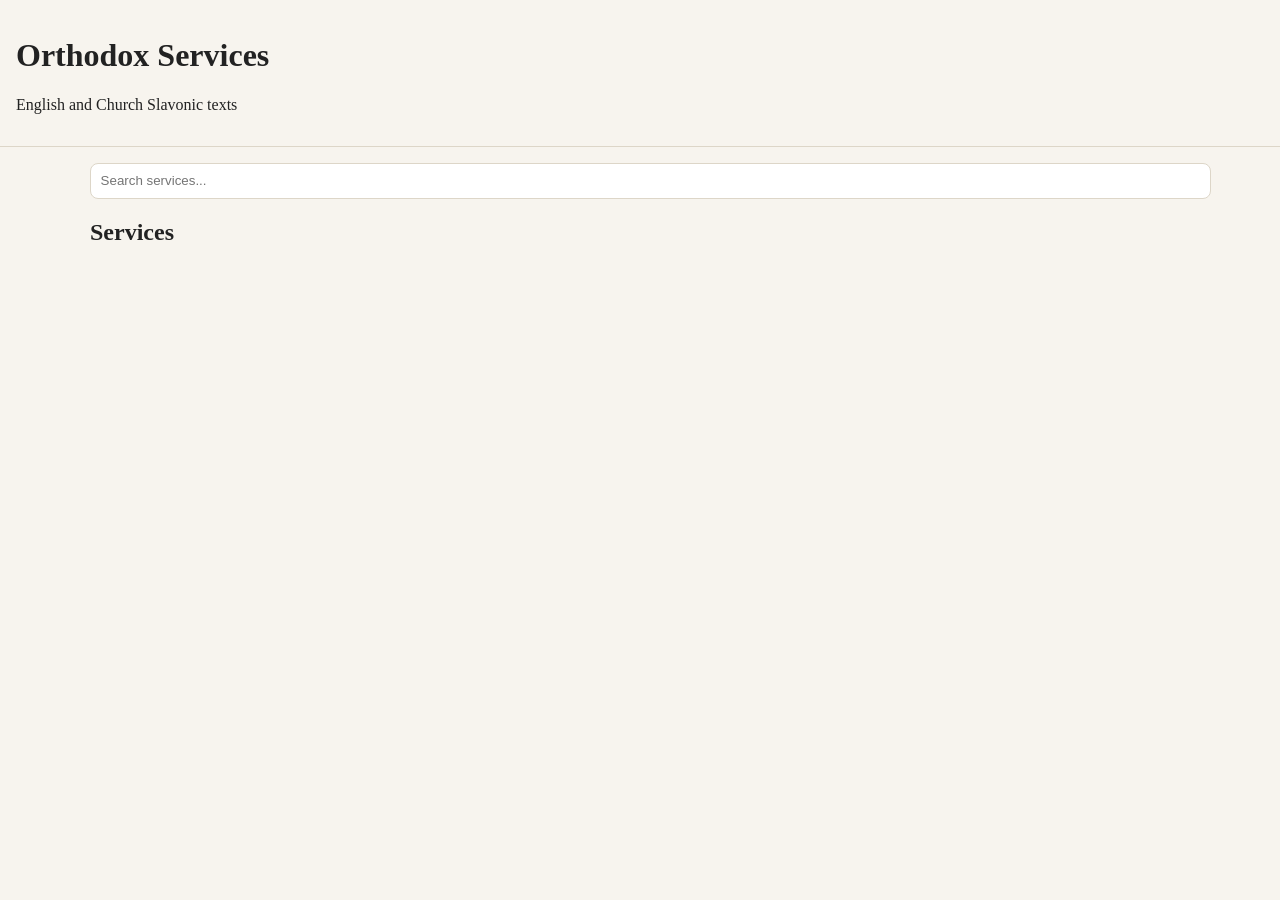
==== index.html @ b41aedbe "Add files via upload" ====
<!doctype html>
<html lang="en">
<head>
  <meta charset="UTF-8" />
  <meta name="viewport" content="width=device-width, initial-scale=1.0" />
  <title>Orthodox Services</title>
  <link rel="stylesheet" href="style.css" />
</head>
<body>
  <header class="site-header">
    <h1>Orthodox Services</h1>
    <p>English and Church Slavonic texts</p>
  </header>

  <main class="container">
    <div class="toolbar">
      <input id="service-search" class="search-input" type="text" placeholder="Search services..." />
    </div>

    <h2>Services</h2>
    <div id="service-list" class="card-list"></div>
  </main>

  <script src="script.js"></script>
</body>
</html>
---- style.css ----
body {
  margin: 0;
  font-family: Georgia, serif;
  background: #f7f4ee;
  color: #222;
}

.site-header {
  padding: 1rem;
  border-bottom: 1px solid #ddd6c8;
}

.container {
  max-width: 1100px;
  margin: auto;
  padding: 1rem;
}

.search-input {
  width: 100%;
  padding: .6rem;
  border: 1px solid #ddd6c8;
  border-radius: 8px;
}

.card {
  display: block;
  padding: 1rem;
  margin-bottom: .5rem;
  border: 1px solid #ddd6c8;
  border-radius: 8px;
  text-decoration: none;
  color: inherit;
  background: white;
}

.service-layout {
  display: grid;
  grid-template-columns: 250px 1fr;
  gap: 1rem;
}

.section {
  margin-top: 2rem;
}

.section-title {
  border-bottom: 1px solid #ddd6c8;
}

.item {
  padding: .7rem;
  border: 1px solid #ddd6c8;
  border-radius: 8px;
  margin-bottom: .6rem;
  background: white;
}

.text-row {
  display: grid;
  grid-template-columns: 1fr 1fr;
  gap: 1rem;
}

.role {
  font-weight: bold;
  color: #6b4f2a;
  font-size: .8rem;
}

.hidden {
  display: none;
}
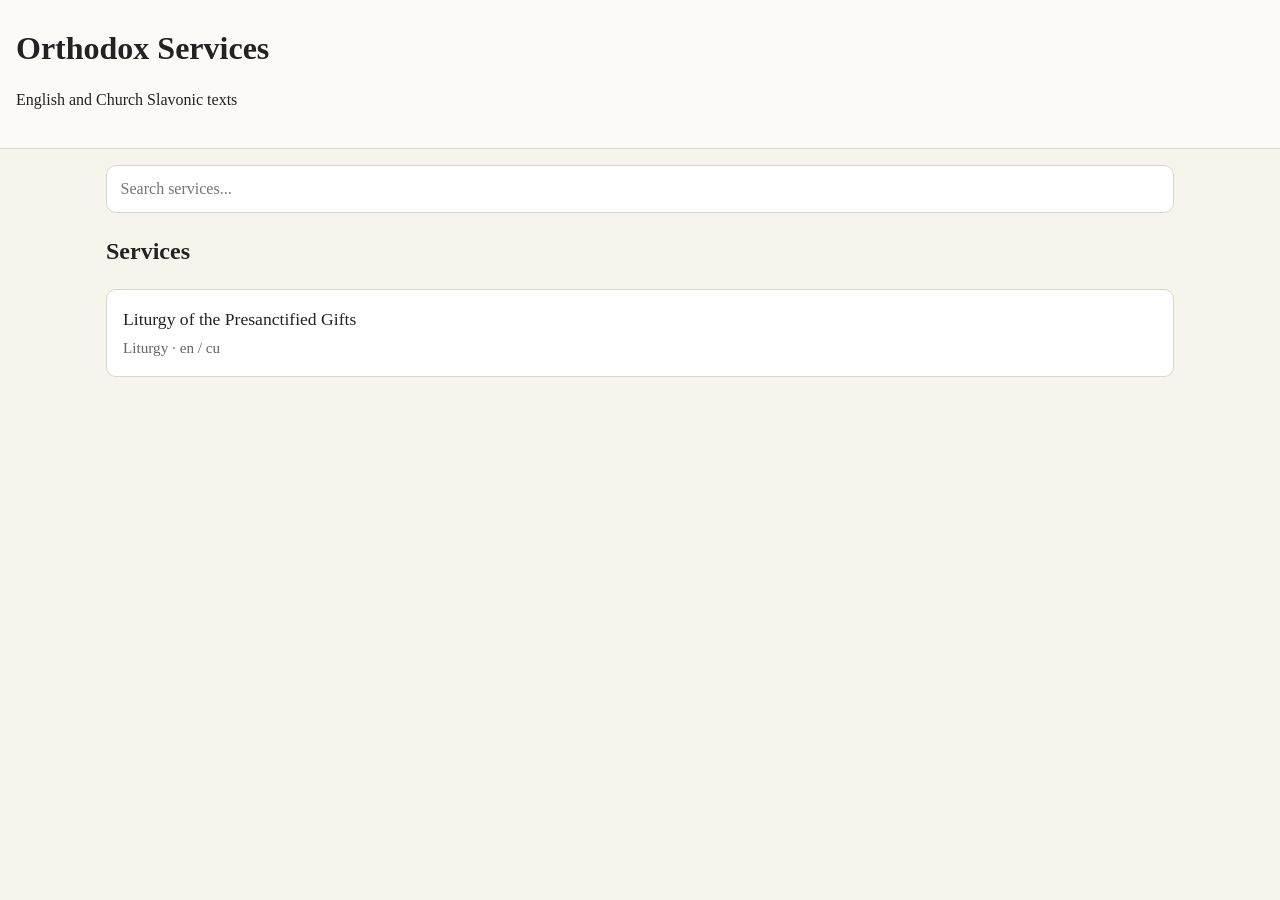
==== commit 72ff7175: "Update index.html" ====
--- a/index.html
+++ b/index.html
@@ -14,7 +14,13 @@
 
   <main class="container">
     <div class="toolbar">
-      <input id="service-search" class="search-input" type="text" placeholder="Search services..." />
+      <input
+        id="service-search"
+        class="search-input"
+        type="text"
+        placeholder="Search services..."
+        aria-label="Search services"
+      />
     </div>
 
     <h2>Services</h2>
--- a/style.css
+++ b/style.css
@@ -1,59 +1,235 @@
+:root {
+  --bg: #f7f4ee;
+  --card: #ffffff;
+  --text: #222;
+  --muted: #666;
+  --border: #ddd6c8;
+  --accent: #6b4f2a;
+
+  --priest: #8b2c2c;
+  --deacon: #2c3e6f;
+  --choir: #2f6b3b;
+  --reader: #6a4c93;
+  --people: #7a5c1b;
+  --rubric: #777777;
+}
+
+* {
+  box-sizing: border-box;
+}
+
+html {
+  scroll-behavior: smooth;
+}
+
 body {
   margin: 0;
-  font-family: Georgia, serif;
-  background: #f7f4ee;
-  color: #222;
+  font-family: Georgia, "Times New Roman", serif;
+  background: var(--bg);
+  color: var(--text);
+  line-height: 1.5;
 }
 
 .site-header {
-  padding: 1rem;
-  border-bottom: 1px solid #ddd6c8;
+  padding: 1.25rem 1rem;
+  border-bottom: 1px solid var(--border);
+  background: #fbfaf7;
+}
+
+.site-header h1 {
+  margin: 0.25rem 0;
 }
 
 .container {
   max-width: 1100px;
-  margin: auto;
-  padding: 1rem;
+  margin: 0 auto;
+  padding: 1rem;
+}
+
+.toolbar {
+  margin-bottom: 1rem;
 }
 
 .search-input {
   width: 100%;
-  padding: .6rem;
-  border: 1px solid #ddd6c8;
-  border-radius: 8px;
+  padding: 0.7rem 0.85rem;
+  border: 1px solid var(--border);
+  border-radius: 10px;
+  background: white;
+  font: inherit;
+}
+
+.card-list {
+  display: grid;
+  gap: 0.75rem;
 }
 
 .card {
   display: block;
-  padding: 1rem;
-  margin-bottom: .5rem;
-  border: 1px solid #ddd6c8;
+  text-decoration: none;
+  color: inherit;
+  background: var(--card);
+  border: 1px solid var(--border);
+  border-radius: 10px;
+  padding: 1rem;
+}
+
+.card:hover {
+  border-color: var(--accent);
+}
+
+.card-title {
+  font-size: 1.1rem;
+  margin: 0 0 0.3rem;
+}
+
+.card-meta {
+  color: var(--muted);
+  font-size: 0.95rem;
+}
+
+.back-link {
+  color: var(--accent);
+  text-decoration: none;
+}
+
+.controls {
+  display: flex;
+  gap: 0.5rem;
+  margin-top: 0.75rem;
+  flex-wrap: wrap;
+}
+
+.mode-button {
+  padding: 0.45rem 0.8rem;
+  border: 1px solid var(--border);
+  background: white;
   border-radius: 8px;
-  text-decoration: none;
-  color: inherit;
-  background: white;
+  cursor: pointer;
+  font: inherit;
+}
+
+.mode-button.active {
+  border-color: var(--accent);
+  color: var(--accent);
+  font-weight: 700;
 }
 
 .service-layout {
   display: grid;
-  grid-template-columns: 250px 1fr;
-  gap: 1rem;
+  grid-template-columns: 260px 1fr;
+  gap: 1.5rem;
+  align-items: start;
+}
+
+.sidebar {
+  position: sticky;
+  top: 1rem;
+}
+
+.sidebar-box {
+  background: var(--card);
+  border: 1px solid var(--border);
+  border-radius: 10px;
+  padding: 1rem;
+  margin-bottom: 1rem;
+}
+
+.sidebar-title {
+  margin-top: 0;
+  font-size: 1rem;
+}
+
+.section-nav {
+  display: flex;
+  flex-direction: column;
+  gap: 0.45rem;
+}
+
+.section-nav a {
+  color: var(--accent);
+  text-decoration: none;
+}
+
+.section-nav a:hover {
+  text-decoration: underline;
+}
+
+.main-content {
+  min-width: 0;
+}
+
+.service-meta {
+  color: var(--muted);
+  margin-bottom: 0.75rem;
+}
+
+.search-status {
+  color: var(--muted);
+  margin-bottom: 1rem;
+  min-height: 1.2rem;
 }
 
 .section {
-  margin-top: 2rem;
+  margin: 2rem 0;
 }
 
 .section-title {
-  border-bottom: 1px solid #ddd6c8;
+  border-bottom: 1px solid var(--border);
+  padding-bottom: 0.35rem;
+  margin-bottom: 1rem;
+}
+
+.section-link {
+  color: inherit;
+  text-decoration: none;
+}
+
+.section-link:hover {
+  color: var(--accent);
 }
 
 .item {
-  padding: .7rem;
-  border: 1px solid #ddd6c8;
-  border-radius: 8px;
-  margin-bottom: .6rem;
-  background: white;
+  margin-bottom: 0.9rem;
+  padding: 0.85rem;
+  background: var(--card);
+  border: 1px solid var(--border);
+  border-radius: 10px;
+}
+
+.role {
+  font-size: 0.82rem;
+  font-variant: small-caps;
+  text-transform: lowercase;
+  letter-spacing: 0.08em;
+  margin-bottom: 0.45rem;
+  font-weight: 700;
+  font-family: "Helvetica Neue", Arial, sans-serif;
+}
+
+.role-priest {
+  color: var(--priest);
+}
+
+.role-deacon {
+  color: var(--deacon);
+}
+
+.role-choir {
+  color: var(--choir);
+}
+
+.role-reader {
+  color: var(--reader);
+}
+
+.role-people {
+  color: var(--people);
+}
+
+.role-rubric {
+  color: var(--rubric);
+  font-style: italic;
 }
 
 .text-row {
@@ -62,12 +238,50 @@
   gap: 1rem;
 }
 
-.role {
-  font-weight: bold;
-  color: #6b4f2a;
-  font-size: .8rem;
+.text-cell {
+  white-space: pre-wrap;
+}
+
+.text-en,
+.text-cu {
+  padding: 0.1rem 0;
 }
 
 .hidden {
-  display: none;
-}
+  display: none !important;
+}
+
+.rubric .text-cell,
+.rubric .role {
+  color: var(--rubric);
+  font-style: italic;
+}
+
+mark {
+  background: #f5e7a1;
+  padding: 0 0.1em;
+}
+
+.empty-message {
+  background: var(--card);
+  border: 1px solid var(--border);
+  border-radius: 10px;
+  padding: 1rem;
+  color: var(--muted);
+}
+
+@media (max-width: 850px) {
+  .service-layout {
+    grid-template-columns: 1fr;
+  }
+
+  .sidebar {
+    position: static;
+  }
+}
+
+@media (max-width: 700px) {
+  .text-row {
+    grid-template-columns: 1fr;
+  }
+}
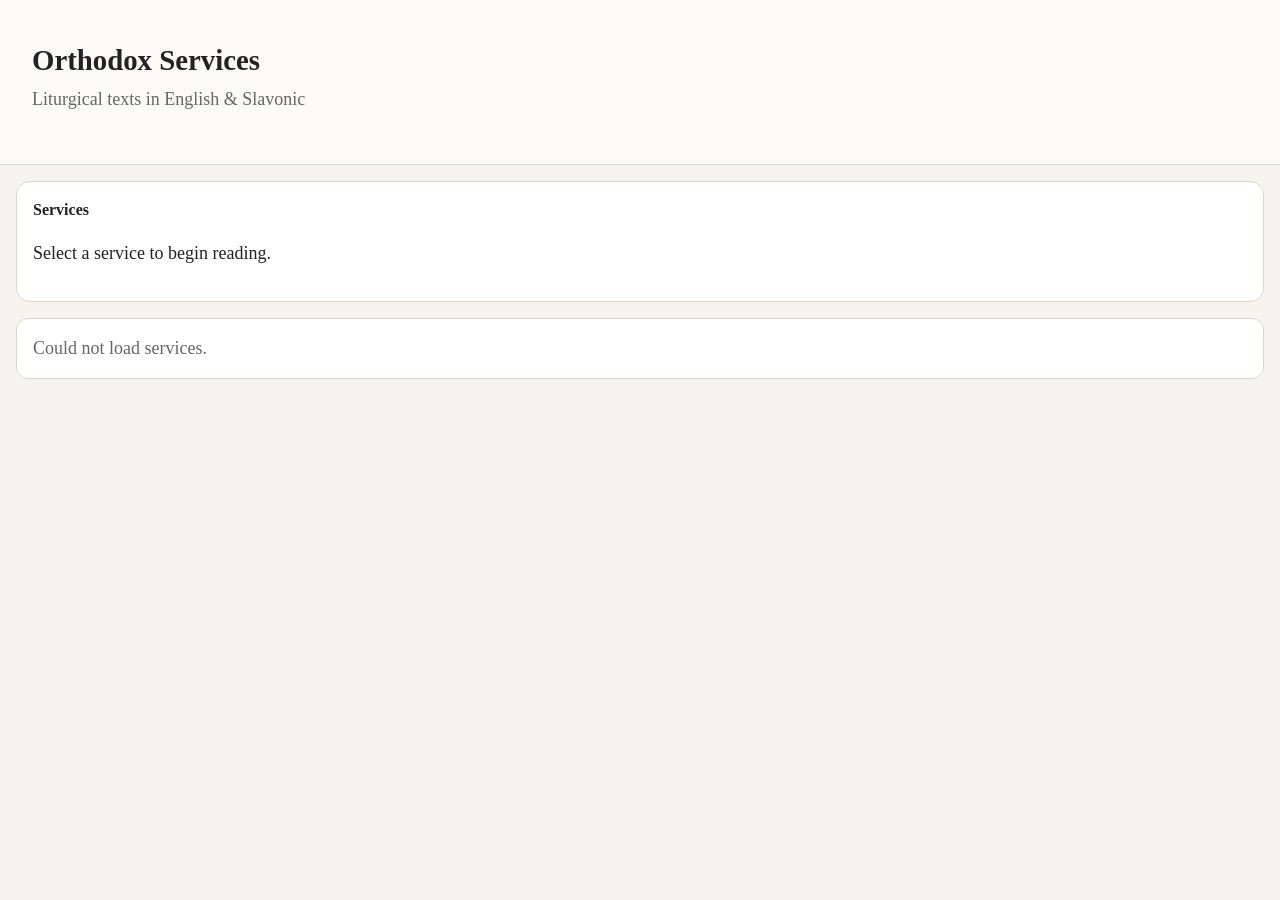
==== commit 8ea70b4b: "Update index.html" ====
--- a/index.html
+++ b/index.html
@@ -1,4 +1,4 @@
-<!doctype html>
+<!DOCTYPE html>
 <html lang="en">
 <head>
   <meta charset="UTF-8" />
@@ -7,26 +7,90 @@
   <link rel="stylesheet" href="style.css" />
 </head>
 <body>
+
   <header class="site-header">
-    <h1>Orthodox Services</h1>
-    <p>English and Church Slavonic texts</p>
+    <div class="container">
+      <h1>Orthodox Services</h1>
+      <p class="service-meta">Liturgical texts in English & Slavonic</p>
+    </div>
   </header>
 
   <main class="container">
-    <div class="toolbar">
-      <input
-        id="service-search"
-        class="search-input"
-        type="text"
-        placeholder="Search services..."
-        aria-label="Search services"
-      />
+
+    <div class="home-layout">
+
+      <!-- Sidebar (future filters / categories) -->
+      <aside class="home-sidebar">
+        <div class="sidebar-box">
+          <h2 class="sidebar-title">Services</h2>
+          <p class="muted-text">
+            Select a service to begin reading.
+          </p>
+        </div>
+      </aside>
+
+      <!-- Main list -->
+      <section class="home-main">
+        <div id="service-list" class="service-list">
+          <div class="empty-message">Loading services…</div>
+        </div>
+      </section>
+
     </div>
 
-    <h2>Services</h2>
-    <div id="service-list" class="card-list"></div>
   </main>
 
-  <script src="script.js"></script>
+  <script>
+    async function fetchJson(path) {
+      const res = await fetch(path);
+      if (!res.ok) throw new Error("Failed to load");
+      return res.json();
+    }
+
+    function capitalize(text) {
+      return text ? text.charAt(0).toUpperCase() + text.slice(1) : "";
+    }
+
+    function createServiceCard(service) {
+      const card = document.createElement("a");
+      card.className = "service-card";
+      card.href = `service.html?id=${service.id}`;
+
+      card.innerHTML = `
+        <div class="service-card-body">
+          <h2 class="service-card-title">${service.title}</h2>
+          <div class="service-card-meta">
+            ${capitalize(service.category || "")}
+          </div>
+        </div>
+      `;
+
+      return card;
+    }
+
+    async function loadServices() {
+      const container = document.getElementById("service-list");
+
+      try {
+        const services = await fetchJson("content/services/index.json");
+
+        container.innerHTML = "";
+
+        services.forEach(service => {
+          container.appendChild(createServiceCard(service));
+        });
+
+      } catch (err) {
+        container.innerHTML = `
+          <div class="empty-message">
+            Could not load services.
+          </div>
+        `;
+      }
+    }
+
+    loadServices();
+  </script>
+
 </body>
 </html>
--- a/style.css
+++ b/style.css
@@ -12,6 +12,8 @@
   --reader: #6a4c93;
   --people: #7a5c1b;
   --rubric: #777777;
+
+  --font-size-base: 18px;
 }
 
 * {
@@ -28,101 +30,49 @@
   background: var(--bg);
   color: var(--text);
   line-height: 1.5;
+  font-size: var(--font-size-base);
 }
 
 .site-header {
-  padding: 1.25rem 1rem;
+  padding: 1.1rem 1rem;
   border-bottom: 1px solid var(--border);
   background: #fbfaf7;
 }
 
 .site-header h1 {
-  margin: 0.25rem 0;
+  margin: 0.35rem 0 0.2rem;
+  font-size: 1.8rem;
 }
 
 .container {
-  max-width: 1100px;
+  max-width: 1280px;
   margin: 0 auto;
   padding: 1rem;
-}
-
-.toolbar {
-  margin-bottom: 1rem;
-}
-
-.search-input {
-  width: 100%;
-  padding: 0.7rem 0.85rem;
-  border: 1px solid var(--border);
-  border-radius: 10px;
-  background: white;
-  font: inherit;
-}
-
-.card-list {
-  display: grid;
-  gap: 0.75rem;
-}
-
-.card {
-  display: block;
-  text-decoration: none;
-  color: inherit;
-  background: var(--card);
-  border: 1px solid var(--border);
-  border-radius: 10px;
-  padding: 1rem;
-}
-
-.card:hover {
-  border-color: var(--accent);
-}
-
-.card-title {
-  font-size: 1.1rem;
-  margin: 0 0 0.3rem;
-}
-
-.card-meta {
-  color: var(--muted);
-  font-size: 0.95rem;
 }
 
 .back-link {
   color: var(--accent);
   text-decoration: none;
-}
-
-.controls {
-  display: flex;
-  gap: 0.5rem;
-  margin-top: 0.75rem;
-  flex-wrap: wrap;
-}
-
-.mode-button {
-  padding: 0.45rem 0.8rem;
-  border: 1px solid var(--border);
-  background: white;
-  border-radius: 8px;
-  cursor: pointer;
-  font: inherit;
-}
-
-.mode-button.active {
-  border-color: var(--accent);
-  color: var(--accent);
-  font-weight: 700;
-}
-
-.service-layout {
+  font-size: 0.95rem;
+}
+
+.back-link:hover {
+  text-decoration: underline;
+}
+
+.service-meta {
+  color: var(--muted);
+  margin-top: 0.2rem;
+}
+
+.reader-shell {
   display: grid;
-  grid-template-columns: 260px 1fr;
-  gap: 1.5rem;
+  grid-template-columns: 280px minmax(0, 1fr);
+  gap: 1.25rem;
   align-items: start;
 }
 
-.sidebar {
+.reader-sidebar {
   position: sticky;
   top: 1rem;
 }
@@ -130,71 +80,175 @@
 .sidebar-box {
   background: var(--card);
   border: 1px solid var(--border);
-  border-radius: 10px;
+  border-radius: 14px;
   padding: 1rem;
   margin-bottom: 1rem;
 }
 
 .sidebar-title {
-  margin-top: 0;
+  margin: 0 0 0.8rem;
   font-size: 1rem;
+}
+
+.control-group {
+  margin-bottom: 0.9rem;
+}
+
+.control-group:last-child {
+  margin-bottom: 0;
+}
+
+.control-label {
+  display: block;
+  font-size: 0.92rem;
+  margin-bottom: 0.35rem;
+  color: var(--muted);
+}
+
+.control-input,
+.search-input,
+select,
+input[type="range"] {
+  width: 100%;
+}
+
+.control-input,
+.search-input,
+select {
+  padding: 0.7rem 0.85rem;
+  border: 1px solid var(--border);
+  border-radius: 10px;
+  background: #fff;
+  font: inherit;
+  color: inherit;
+}
+
+.checkbox-row {
+  display: flex;
+  gap: 0.55rem;
+  align-items: center;
+  cursor: pointer;
 }
 
 .section-nav {
   display: flex;
   flex-direction: column;
-  gap: 0.45rem;
+  gap: 0.5rem;
 }
 
 .section-nav a {
   color: var(--accent);
   text-decoration: none;
+  line-height: 1.35;
+  font-size: 0.96rem;
 }
 
 .section-nav a:hover {
   text-decoration: underline;
 }
 
-.main-content {
+.reader-main {
   min-width: 0;
 }
 
-.service-meta {
+.top-controls {
+  position: sticky;
+  top: 0;
+  z-index: 20;
+  background: var(--bg);
+  padding-bottom: 0.8rem;
+  margin-bottom: 0.6rem;
+}
+
+.search-wrap {
+  margin-bottom: 0.75rem;
+}
+
+.action-row {
+  display: flex;
+  gap: 0.5rem;
+  flex-wrap: wrap;
+}
+
+.mode-button {
+  padding: 0.55rem 0.85rem;
+  border: 1px solid var(--border);
+  background: white;
+  border-radius: 10px;
+  cursor: pointer;
+  font: inherit;
+}
+
+.mode-button:hover {
+  border-color: var(--accent);
+}
+
+.search-status {
   color: var(--muted);
   margin-bottom: 0.75rem;
-}
-
-.search-status {
-  color: var(--muted);
+  min-height: 1.2rem;
+}
+
+.section {
   margin-bottom: 1rem;
-  min-height: 1.2rem;
-}
-
-.section {
-  margin: 2rem 0;
+  background: var(--card);
+  border: 1px solid var(--border);
+  border-radius: 16px;
+  overflow: hidden;
 }
 
 .section-title {
-  border-bottom: 1px solid var(--border);
-  padding-bottom: 0.35rem;
-  margin-bottom: 1rem;
-}
-
-.section-link {
+  margin: 0;
+}
+
+.section-toggle {
+  display: flex;
+  align-items: center;
+  justify-content: space-between;
+  gap: 1rem;
+  width: 100%;
+  border: 0;
+  background: transparent;
+  text-align: left;
+  padding: 1rem 1rem;
+  cursor: pointer;
+  font: inherit;
   color: inherit;
-  text-decoration: none;
-}
-
-.section-link:hover {
-  color: var(--accent);
+}
+
+.section-toggle:hover {
+  background: rgba(0, 0, 0, 0.02);
+}
+
+.section-toggle-label {
+  font-size: 1.15rem;
+  font-weight: 700;
+}
+
+.section-toggle-icon {
+  flex: 0 0 auto;
+  font-size: 1rem;
+  transition: transform 0.18s ease;
+}
+
+.section:not(.collapsed) .section-toggle-icon {
+  transform: rotate(180deg);
+}
+
+.section-body {
+  padding: 0 0.75rem 0.9rem;
+}
+
+.section.collapsed .section-body {
+  display: none;
 }
 
 .item {
-  margin-bottom: 0.9rem;
-  padding: 0.85rem;
-  background: var(--card);
-  border: 1px solid var(--border);
-  border-radius: 10px;
+  margin-top: 0.75rem;
+  padding: 0.85rem 0.9rem;
+  background: #fff;
+  border: 1px solid var(--border);
+  border-radius: 12px;
 }
 
 .role {
@@ -234,21 +288,20 @@
 
 .text-row {
   display: grid;
-  grid-template-columns: 1fr 1fr;
+  grid-template-columns: minmax(0, 1fr) minmax(0, 1fr);
   gap: 1rem;
+  align-items: start;
 }
 
 .text-cell {
+  min-width: 0;
   white-space: pre-wrap;
+  word-break: break-word;
 }
 
 .text-en,
 .text-cu {
   padding: 0.1rem 0;
-}
-
-.hidden {
-  display: none !important;
 }
 
 .rubric .text-cell,
@@ -257,25 +310,47 @@
   font-style: italic;
 }
 
+.hidden {
+  display: none !important;
+}
+
 mark {
   background: #f5e7a1;
-  padding: 0 0.1em;
+  padding: 0 0.08em;
+  border-radius: 3px;
 }
 
 .empty-message {
   background: var(--card);
   border: 1px solid var(--border);
-  border-radius: 10px;
+  border-radius: 12px;
   padding: 1rem;
   color: var(--muted);
 }
 
-@media (max-width: 850px) {
-  .service-layout {
+body.lang-en .text-cu {
+  display: none;
+}
+
+body.lang-cu .text-en {
+  display: none;
+}
+
+body.lang-en .text-row,
+body.lang-cu .text-row {
+  grid-template-columns: 1fr;
+}
+
+body.hide-rubrics .item.rubric {
+  display: none;
+}
+
+@media (max-width: 980px) {
+  .reader-shell {
     grid-template-columns: 1fr;
   }
 
-  .sidebar {
+  .reader-sidebar {
     position: static;
   }
 }
@@ -284,4 +359,12 @@
   .text-row {
     grid-template-columns: 1fr;
   }
-}
+
+  .section-toggle-label {
+    font-size: 1.05rem;
+  }
+
+  .site-header h1 {
+    font-size: 1.5rem;
+  }
+}
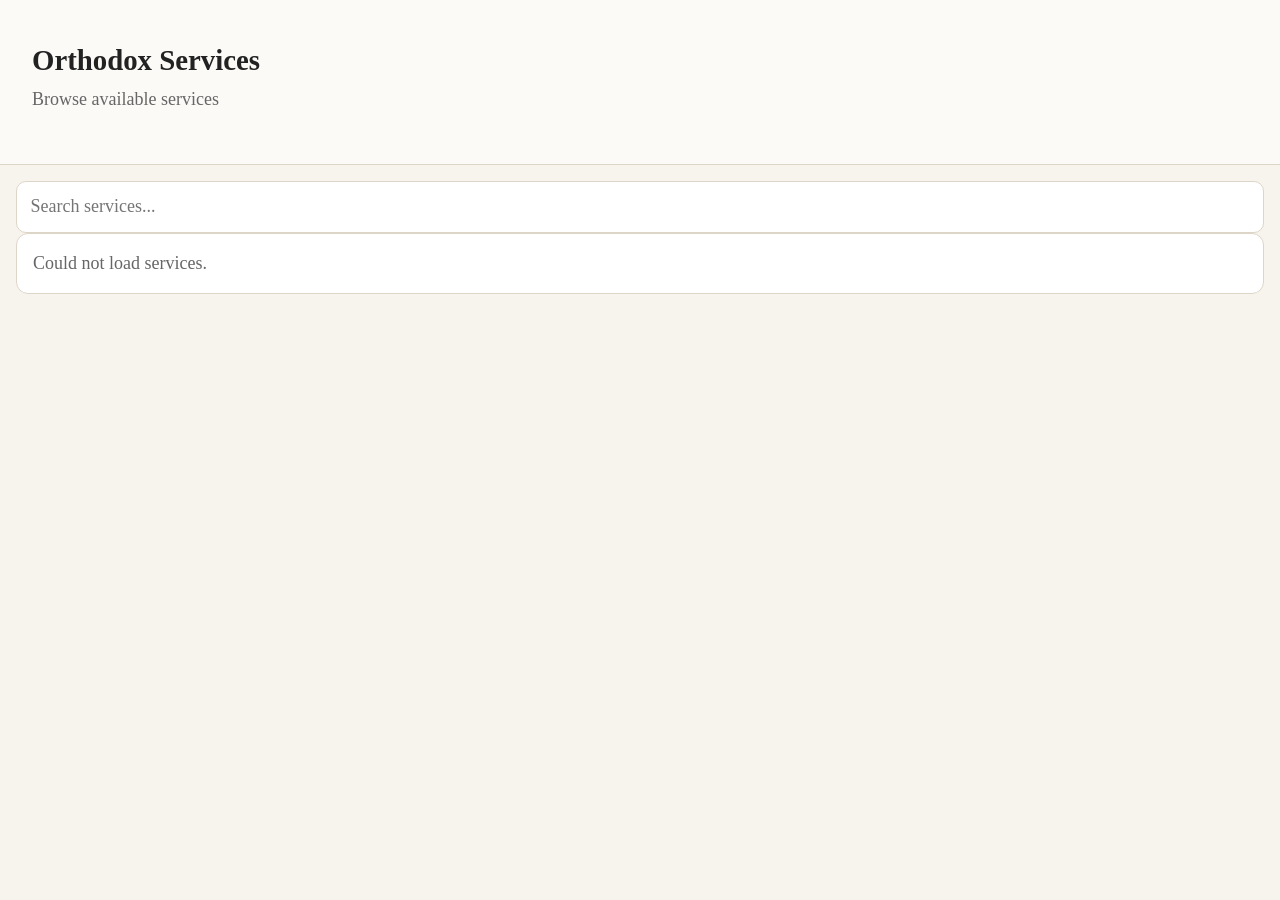
==== commit ae565eb8: "Update index.html" ====
--- a/index.html
+++ b/index.html
@@ -7,90 +7,100 @@
   <link rel="stylesheet" href="style.css" />
 </head>
 <body>
-
   <header class="site-header">
     <div class="container">
       <h1>Orthodox Services</h1>
-      <p class="service-meta">Liturgical texts in English & Slavonic</p>
+      <p class="service-meta">Browse available services</p>
     </div>
   </header>
 
   <main class="container">
-
-    <div class="home-layout">
-
-      <!-- Sidebar (future filters / categories) -->
-      <aside class="home-sidebar">
-        <div class="sidebar-box">
-          <h2 class="sidebar-title">Services</h2>
-          <p class="muted-text">
-            Select a service to begin reading.
-          </p>
-        </div>
-      </aside>
-
-      <!-- Main list -->
-      <section class="home-main">
-        <div id="service-list" class="service-list">
-          <div class="empty-message">Loading services…</div>
-        </div>
-      </section>
-
+    <div class="toolbar">
+      <input
+        id="search-input"
+        class="search-input"
+        type="text"
+        placeholder="Search services..."
+      />
     </div>
 
+    <div id="service-list" class="card-list">
+      <div class="empty-message">Loading services...</div>
+    </div>
   </main>
 
   <script>
     async function fetchJson(path) {
-      const res = await fetch(path);
-      if (!res.ok) throw new Error("Failed to load");
-      return res.json();
+      const response = await fetch(path);
+      if (!response.ok) throw new Error(`Could not load ${path}`);
+      return response.json();
     }
 
-    function capitalize(text) {
-      return text ? text.charAt(0).toUpperCase() + text.slice(1) : "";
+    function escapeHtml(text) {
+      return String(text).replace(/[&<>"']/g, (char) => {
+        const map = {
+          "&": "&amp;",
+          "<": "&lt;",
+          ">": "&gt;",
+          '"': "&quot;",
+          "'": "&#39;"
+        };
+        return map[char];
+      });
     }
 
-    function createServiceCard(service) {
-      const card = document.createElement("a");
-      card.className = "service-card";
-      card.href = `service.html?id=${service.id}`;
+    function renderServices(services) {
+      const list = document.getElementById("service-list");
+      const searchInput = document.getElementById("search-input");
 
-      card.innerHTML = `
-        <div class="service-card-body">
-          <h2 class="service-card-title">${service.title}</h2>
-          <div class="service-card-meta">
-            ${capitalize(service.category || "")}
-          </div>
-        </div>
-      `;
+      function draw(filterText = "") {
+        const q = filterText.trim().toLowerCase();
 
-      return card;
+        const filtered = services.filter(service => {
+          return (
+            service.title.toLowerCase().includes(q) ||
+            service.category.toLowerCase().includes(q) ||
+            service.id.toLowerCase().includes(q)
+          );
+        });
+
+        if (!filtered.length) {
+          list.innerHTML = `<div class="empty-message">No services found.</div>`;
+          return;
+        }
+
+        list.innerHTML = filtered.map(service => `
+          <a class="card" href="service.html?id=${encodeURIComponent(service.id)}">
+            <h2 class="card-title">${escapeHtml(service.title)}</h2>
+            <div class="card-meta">
+              ${escapeHtml(service.category)} · ${(service.languages || []).map(escapeHtml).join(", ")}
+            </div>
+          </a>
+        `).join("");
+      }
+
+      searchInput.addEventListener("input", (e) => draw(e.target.value));
+      draw();
     }
 
-    async function loadServices() {
-      const container = document.getElementById("service-list");
+    async function loadIndexPage() {
+      const list = document.getElementById("service-list");
 
       try {
         const services = await fetchJson("content/services/index.json");
 
-        container.innerHTML = "";
+        if (!Array.isArray(services)) {
+          throw new Error("index.json must be a top-level array");
+        }
 
-        services.forEach(service => {
-          container.appendChild(createServiceCard(service));
-        });
-
+        renderServices(services);
       } catch (err) {
-        container.innerHTML = `
-          <div class="empty-message">
-            Could not load services.
-          </div>
-        `;
+        console.error(err);
+        list.innerHTML = `<div class="empty-message">Could not load services.</div>`;
       }
     }
 
-    loadServices();
+    loadIndexPage();
   </script>
-
 </body>
 </html>
--- a/style.css
+++ b/style.css
@@ -368,3 +368,67 @@
     font-size: 1.5rem;
   }
 }
+.home-layout {
+  display: grid;
+  grid-template-columns: 260px minmax(0, 1fr);
+  gap: 1.25rem;
+}
+
+.home-sidebar {
+  position: sticky;
+  top: 1rem;
+}
+
+.home-main {
+  min-width: 0;
+}
+
+.service-list {
+  display: flex;
+  flex-direction: column;
+  gap: 1rem;
+}
+
+.service-card {
+  display: block;
+  text-decoration: none;
+  color: inherit;
+  background: var(--card);
+  border: 1px solid var(--border);
+  border-radius: 16px;
+  transition: all 0.15s ease;
+}
+
+.service-card:hover {
+  border-color: var(--accent);
+  transform: translateY(-2px);
+}
+
+.service-card-body {
+  padding: 1rem 1.1rem;
+}
+
+.service-card-title {
+  margin: 0 0 0.4rem;
+  font-size: 1.2rem;
+}
+
+.service-card-meta {
+  color: var(--muted);
+  font-size: 0.9rem;
+}
+
+.muted-text {
+  color: var(--muted);
+  font-size: 0.95rem;
+}
+
+@media (max-width: 900px) {
+  .home-layout {
+    grid-template-columns: 1fr;
+  }
+
+  .home-sidebar {
+    position: static;
+  }
+}
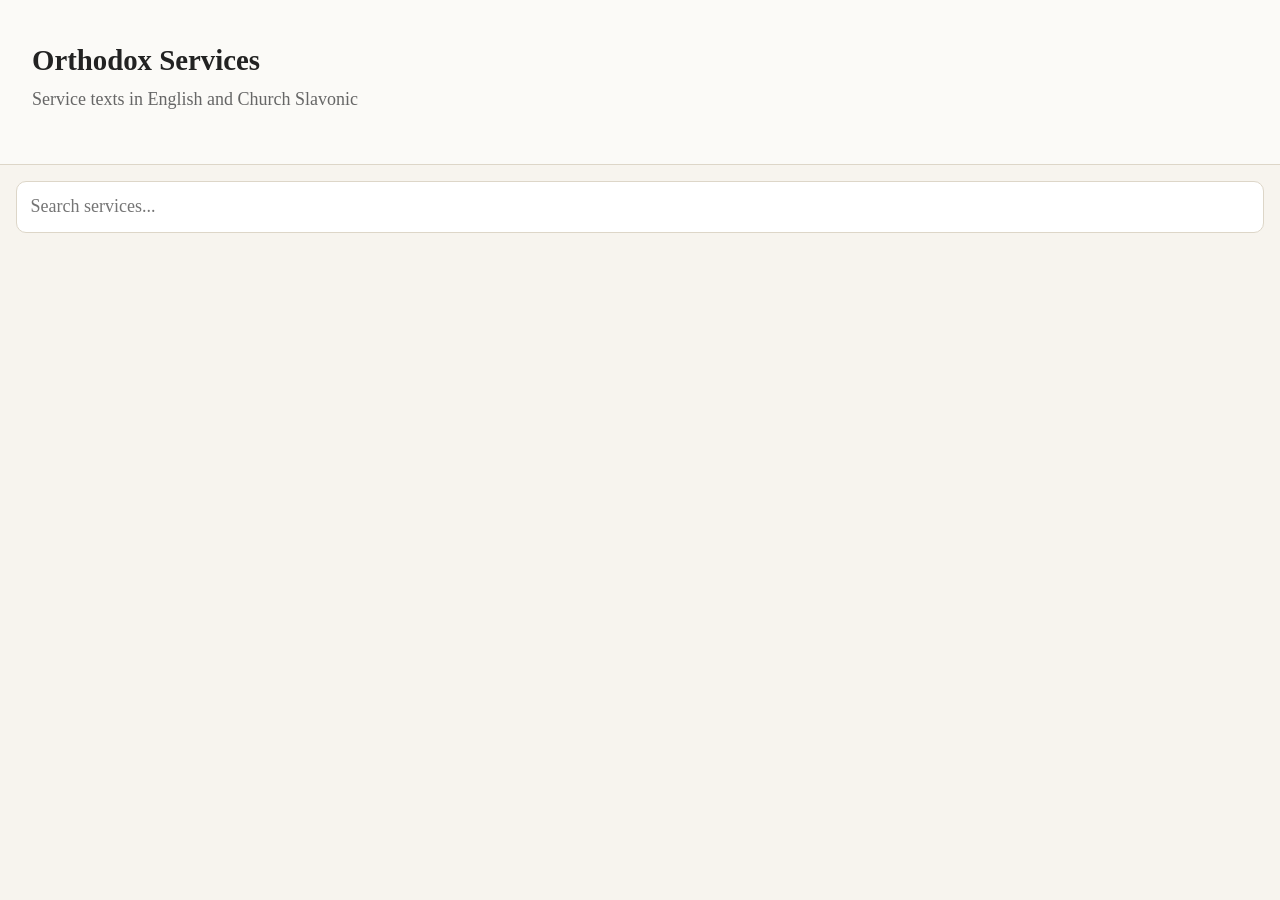
==== commit f7d6d92a: "Update index.html" ====
--- a/index.html
+++ b/index.html
@@ -10,97 +10,24 @@
   <header class="site-header">
     <div class="container">
       <h1>Orthodox Services</h1>
-      <p class="service-meta">Browse available services</p>
+      <p class="service-meta">Service texts in English and Church Slavonic</p>
     </div>
   </header>
 
   <main class="container">
     <div class="toolbar">
       <input
-        id="search-input"
+        id="site-search"
         class="search-input"
-        type="text"
+        type="search"
         placeholder="Search services..."
+        aria-label="Search services"
       />
     </div>
 
-    <div id="service-list" class="card-list">
-      <div class="empty-message">Loading services...</div>
-    </div>
+    <div id="service-list" class="card-list"></div>
   </main>
 
-  <script>
-    async function fetchJson(path) {
-      const response = await fetch(path);
-      if (!response.ok) throw new Error(`Could not load ${path}`);
-      return response.json();
-    }
-
-    function escapeHtml(text) {
-      return String(text).replace(/[&<>"']/g, (char) => {
-        const map = {
-          "&": "&amp;",
-          "<": "&lt;",
-          ">": "&gt;",
-          '"': "&quot;",
-          "'": "&#39;"
-        };
-        return map[char];
-      });
-    }
-
-    function renderServices(services) {
-      const list = document.getElementById("service-list");
-      const searchInput = document.getElementById("search-input");
-
-      function draw(filterText = "") {
-        const q = filterText.trim().toLowerCase();
-
-        const filtered = services.filter(service => {
-          return (
-            service.title.toLowerCase().includes(q) ||
-            service.category.toLowerCase().includes(q) ||
-            service.id.toLowerCase().includes(q)
-          );
-        });
-
-        if (!filtered.length) {
-          list.innerHTML = `<div class="empty-message">No services found.</div>`;
-          return;
-        }
-
-        list.innerHTML = filtered.map(service => `
-          <a class="card" href="service.html?id=${encodeURIComponent(service.id)}">
-            <h2 class="card-title">${escapeHtml(service.title)}</h2>
-            <div class="card-meta">
-              ${escapeHtml(service.category)} · ${(service.languages || []).map(escapeHtml).join(", ")}
-            </div>
-          </a>
-        `).join("");
-      }
-
-      searchInput.addEventListener("input", (e) => draw(e.target.value));
-      draw();
-    }
-
-    async function loadIndexPage() {
-      const list = document.getElementById("service-list");
-
-      try {
-        const services = await fetchJson("content/services/index.json");
-
-        if (!Array.isArray(services)) {
-          throw new Error("index.json must be a top-level array");
-        }
-
-        renderServices(services);
-      } catch (err) {
-        console.error(err);
-        list.innerHTML = `<div class="empty-message">Could not load services.</div>`;
-      }
-    }
-
-    loadIndexPage();
-  </script>
+  <script src="script.js"></script>
 </body>
 </html>
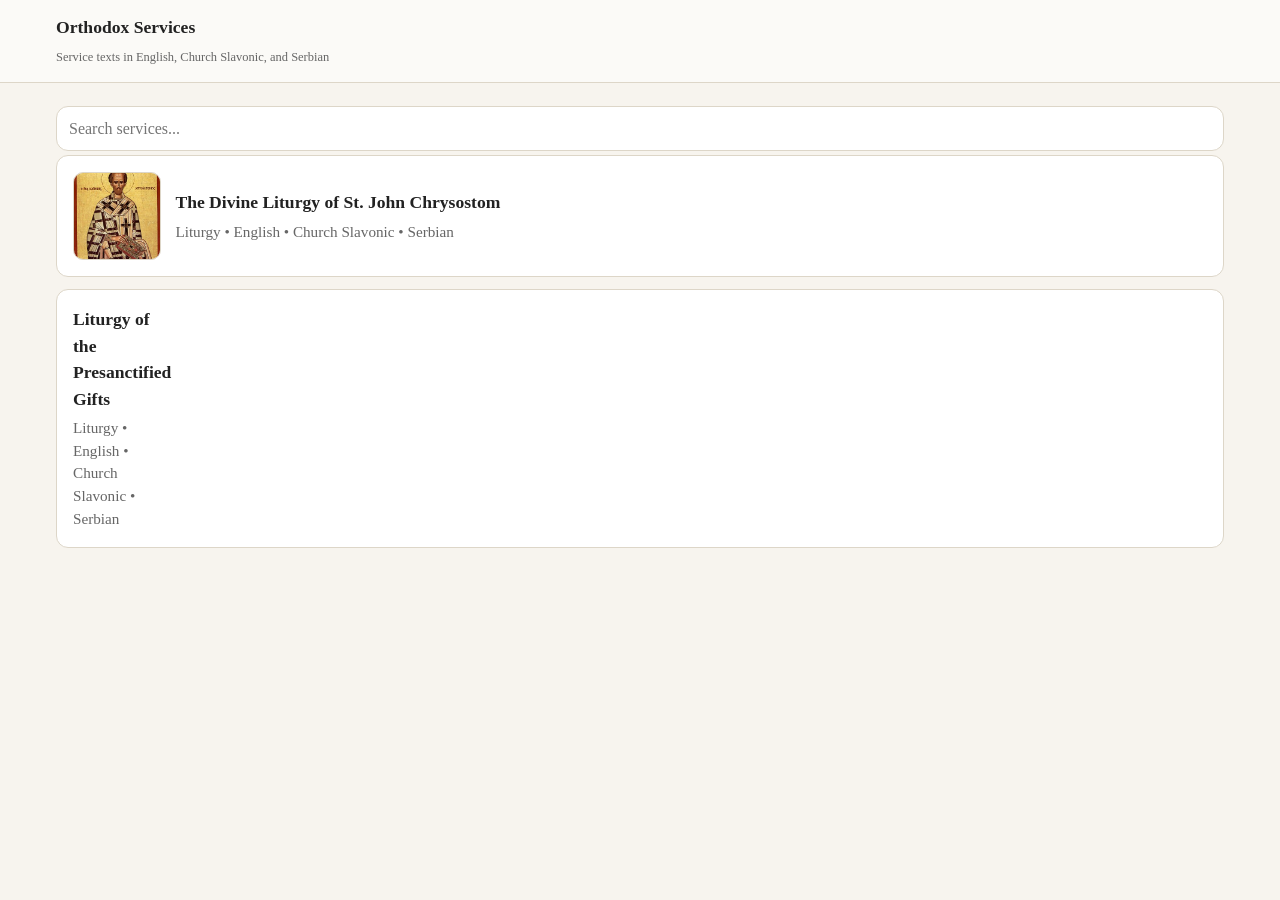
==== commit d0ba7362: "Update index.html" ====
--- a/index.html
+++ b/index.html
@@ -10,7 +10,7 @@
   <header class="site-header">
     <div class="container">
       <h1>Orthodox Services</h1>
-      <p class="service-meta">Service texts in English and Church Slavonic</p>
+      <p class="service-meta">Service texts in English, Church Slavonic, and Serbian</p>
     </div>
   </header>
 
--- a/style.css
+++ b/style.css
@@ -11,9 +11,13 @@
   --choir: #2f6b3b;
   --reader: #6a4c93;
   --people: #7a5c1b;
-  --rubric: #777777;
-
-  --font-size-base: 18px;
+  --rubric: #b22222;
+  --note: #8c5a00;
+
+  --font-size-base: 16px;
+  --sidebar-width: 260px;
+  --touch-min: 44px;
+  --section-radius: 14px;
 }
 
 * {
@@ -22,231 +26,260 @@
 
 html {
   scroll-behavior: smooth;
+  -webkit-text-size-adjust: 100%;
 }
 
 body {
   margin: 0;
   font-family: Georgia, "Times New Roman", serif;
+  font-size: var(--font-size-base);
   background: var(--bg);
   color: var(--text);
   line-height: 1.5;
-  font-size: var(--font-size-base);
 }
 
 .site-header {
-  padding: 1.1rem 1rem;
+  padding: 0.5rem 0.75rem 0.45rem;
   border-bottom: 1px solid var(--border);
   background: #fbfaf7;
+  position: sticky;
+  top: 0;
+  z-index: 20;
 }
 
 .site-header h1 {
-  margin: 0.35rem 0 0.2rem;
-  font-size: 1.8rem;
+  margin: 0.15rem 0;
+  font-size: 1.1rem;
+  line-height: 1.2;
 }
 
 .container {
-  max-width: 1280px;
+  max-width: 1200px;
   margin: 0 auto;
   padding: 1rem;
+}
+
+.site-header .container {
+  padding-top: 0.4rem;
+  padding-bottom: 0.4rem;
+}
+
+.toolbar {
+  margin-top: 0.45rem;
+  margin-bottom: 0.25rem;
+}
+
+.search-input {
+  width: 100%;
+  min-height: 40px;
+  padding: 0.6rem 0.75rem;
+  border: 1px solid var(--border);
+  border-radius: 12px;
+  background: white;
+  font: inherit;
+}
+
+.card-list {
+  display: grid;
+  gap: 0.75rem;
+}
+
+.card {
+  display: grid;
+  grid-template-columns: 88px 1fr;
+  gap: 0.9rem;
+  align-items: center;
+  text-decoration: none;
+  color: inherit;
+  background: var(--card);
+  border: 1px solid var(--border);
+  border-radius: 12px;
+  padding: 1rem;
+}
+
+.card:hover {
+  border-color: var(--accent);
+}
+
+.card-image {
+  width: 88px;
+  height: 88px;
+  object-fit: cover;
+  border-radius: 10px;
+  border: 1px solid var(--border);
+  display: block;
+  background: #f3eee5;
+}
+
+.card-body {
+  min-width: 0;
+}
+
+.card-title {
+  font-size: 1.1rem;
+  margin: 0 0 0.3rem;
+}
+
+.card-meta {
+  color: var(--muted);
+  font-size: 0.95rem;
 }
 
 .back-link {
   color: var(--accent);
   text-decoration: none;
-  font-size: 0.95rem;
-}
-
-.back-link:hover {
-  text-decoration: underline;
-}
-
-.service-meta {
-  color: var(--muted);
-  margin-top: 0.2rem;
-}
-
-.reader-shell {
+  display: inline-block;
+  min-height: auto;
+  padding: 0.2rem 0;
+  font-size: 0.92rem;
+}
+
+.controls {
+  display: flex;
+  gap: 0.4rem;
+  margin-top: 0.45rem;
+  flex-wrap: wrap;
+  align-items: center;
+}
+
+.control-group {
+  display: flex;
+  align-items: center;
+  gap: 0.4rem;
+  background: white;
+  border: 1px solid var(--border);
+  border-radius: 10px;
+  padding: 0.35rem 0.55rem;
+  min-height: 38px;
+}
+
+.control-group span {
+  font-size: 0.85rem;
+}
+
+.mode-button,
+button,
+select,
+input[type="range"] {
+  font: inherit;
+}
+
+.mode-button,
+button {
+  min-height: 38px;
+  padding: 0.45rem 0.7rem;
+  border: 1px solid var(--border);
+  background: white;
+  border-radius: 10px;
+  cursor: pointer;
+}
+
+.mode-button:hover,
+button:hover {
+  border-color: var(--accent);
+}
+
+.mode-button.active {
+  border-color: var(--accent);
+  color: var(--accent);
+  font-weight: 700;
+}
+
+.service-layout {
   display: grid;
-  grid-template-columns: 280px minmax(0, 1fr);
-  gap: 1.25rem;
+  grid-template-columns: var(--sidebar-width) 1fr;
+  gap: 1.5rem;
   align-items: start;
 }
 
-.reader-sidebar {
+.sidebar {
   position: sticky;
-  top: 1rem;
+  top: 6.2rem;
 }
 
 .sidebar-box {
   background: var(--card);
   border: 1px solid var(--border);
-  border-radius: 14px;
+  border-radius: 12px;
   padding: 1rem;
   margin-bottom: 1rem;
 }
 
 .sidebar-title {
-  margin: 0 0 0.8rem;
+  margin-top: 0;
   font-size: 1rem;
-}
-
-.control-group {
-  margin-bottom: 0.9rem;
-}
-
-.control-group:last-child {
-  margin-bottom: 0;
-}
-
-.control-label {
-  display: block;
-  font-size: 0.92rem;
-  margin-bottom: 0.35rem;
-  color: var(--muted);
-}
-
-.control-input,
-.search-input,
-select,
-input[type="range"] {
-  width: 100%;
-}
-
-.control-input,
-.search-input,
-select {
-  padding: 0.7rem 0.85rem;
-  border: 1px solid var(--border);
-  border-radius: 10px;
-  background: #fff;
-  font: inherit;
-  color: inherit;
-}
-
-.checkbox-row {
-  display: flex;
-  gap: 0.55rem;
-  align-items: center;
-  cursor: pointer;
 }
 
 .section-nav {
   display: flex;
   flex-direction: column;
-  gap: 0.5rem;
+  gap: 0.35rem;
 }
 
 .section-nav a {
   color: var(--accent);
   text-decoration: none;
-  line-height: 1.35;
-  font-size: 0.96rem;
+  min-height: var(--touch-min);
+  display: flex;
+  align-items: center;
+  padding: 0.45rem 0.4rem;
+  border-radius: 8px;
 }
 
 .section-nav a:hover {
-  text-decoration: underline;
-}
-
-.reader-main {
+  background: #f5efe4;
+}
+
+.main-content {
   min-width: 0;
 }
 
-.top-controls {
-  position: sticky;
-  top: 0;
-  z-index: 20;
-  background: var(--bg);
-  padding-bottom: 0.8rem;
-  margin-bottom: 0.6rem;
-}
-
-.search-wrap {
-  margin-bottom: 0.75rem;
-}
-
-.action-row {
-  display: flex;
-  gap: 0.5rem;
-  flex-wrap: wrap;
-}
-
-.mode-button {
-  padding: 0.55rem 0.85rem;
-  border: 1px solid var(--border);
-  background: white;
-  border-radius: 10px;
-  cursor: pointer;
-  font: inherit;
-}
-
-.mode-button:hover {
-  border-color: var(--accent);
+.service-meta {
+  color: var(--muted);
+  margin-bottom: 0.2rem;
+  font-size: 0.78rem;
+  line-height: 1.2;
 }
 
 .search-status {
   color: var(--muted);
-  margin-bottom: 0.75rem;
-  min-height: 1.2rem;
+  margin-bottom: 0.1rem;
+  min-height: 1rem;
+  font-size: 0.8rem;
 }
 
 .section {
-  margin-bottom: 1rem;
+  margin: 1.25rem 0;
+  border-radius: var(--section-radius);
+}
+
+.section-title {
+  margin: 0 0 0.6rem 0;
+  position: sticky;
+  top: 5.6rem;
+  z-index: 5;
+  background: var(--bg);
+  padding: 0.25rem 0;
+}
+
+.section-heading {
+  margin: 0;
+  padding: 1rem 1.1rem;
+  border: 1px solid var(--border);
   background: var(--card);
-  border: 1px solid var(--border);
-  border-radius: 16px;
-  overflow: hidden;
-}
-
-.section-title {
-  margin: 0;
-}
-
-.section-toggle {
-  display: flex;
-  align-items: center;
-  justify-content: space-between;
-  gap: 1rem;
-  width: 100%;
-  border: 0;
-  background: transparent;
-  text-align: left;
-  padding: 1rem 1rem;
-  cursor: pointer;
-  font: inherit;
-  color: inherit;
-}
-
-.section-toggle:hover {
-  background: rgba(0, 0, 0, 0.02);
-}
-
-.section-toggle-label {
-  font-size: 1.15rem;
+  border-radius: var(--section-radius);
+  font-size: 1.1rem;
   font-weight: 700;
 }
 
-.section-toggle-icon {
-  flex: 0 0 auto;
-  font-size: 1rem;
-  transition: transform 0.18s ease;
-}
-
-.section:not(.collapsed) .section-toggle-icon {
-  transform: rotate(180deg);
-}
-
 .section-body {
-  padding: 0 0.75rem 0.9rem;
-}
-
-.section.collapsed .section-body {
-  display: none;
+  padding-top: 0.1rem;
 }
 
 .item {
-  margin-top: 0.75rem;
-  padding: 0.85rem 0.9rem;
-  background: #fff;
+  margin-bottom: 0.85rem;
+  padding: 0.9rem;
+  background: var(--card);
   border: 1px solid var(--border);
   border-radius: 12px;
 }
@@ -286,22 +319,35 @@
   font-style: italic;
 }
 
+.role-note {
+  color: var(--note);
+  font-style: italic;
+}
+
 .text-row {
   display: grid;
-  grid-template-columns: minmax(0, 1fr) minmax(0, 1fr);
-  gap: 1rem;
+  grid-template-columns: minmax(0, 1fr) minmax(0, 1fr) minmax(0, 1fr);
+  gap: 0.8rem;
   align-items: start;
 }
 
 .text-cell {
-  min-width: 0;
   white-space: pre-wrap;
   word-break: break-word;
+  overflow-wrap: anywhere;
+  min-width: 0;
+  font-size: 0.92em;
+  line-height: 1.45;
 }
 
 .text-en,
-.text-cu {
+.text-cu,
+.text-sr {
   padding: 0.1rem 0;
+}
+
+.hidden {
+  display: none !important;
 }
 
 .rubric .text-cell,
@@ -310,125 +356,233 @@
   font-style: italic;
 }
 
-.hidden {
-  display: none !important;
+.note .text-cell,
+.note .role {
+  color: var(--note);
+  font-style: italic;
+}
+
+.lang-en .text-cu,
+.lang-en .text-sr,
+.lang-cu .text-en,
+.lang-cu .text-sr,
+.lang-sr .text-en,
+.lang-sr .text-cu {
+  display: none;
+}
+
+.lang-en .text-row,
+.lang-cu .text-row,
+.lang-sr .text-row {
+  grid-template-columns: 1fr;
 }
 
 mark {
   background: #f5e7a1;
-  padding: 0 0.08em;
-  border-radius: 3px;
+  padding: 0 0.1em;
 }
 
 .empty-message {
   background: var(--card);
   border: 1px solid var(--border);
-  border-radius: 12px;
+  border-radius: 10px;
   padding: 1rem;
   color: var(--muted);
 }
 
-body.lang-en .text-cu {
+.reader-mode .site-header,
+.reader-mode .sidebar {
   display: none;
 }
 
-body.lang-cu .text-en {
-  display: none;
-}
-
-body.lang-en .text-row,
-body.lang-cu .text-row {
+.reader-mode .container {
+  max-width: 1100px;
+}
+
+.reader-mode .service-layout {
   grid-template-columns: 1fr;
 }
 
-body.hide-rubrics .item.rubric {
-  display: none;
-}
-
-@media (max-width: 980px) {
-  .reader-shell {
+@media (max-width: 950px) {
+  .service-layout {
     grid-template-columns: 1fr;
   }
 
-  .reader-sidebar {
+  .sidebar {
     position: static;
   }
+
+  .section-title {
+    top: 5.2rem;
+  }
 }
 
 @media (max-width: 700px) {
+  .container {
+    padding: 0.8rem;
+  }
+
+  .site-header {
+    padding: 0.4rem 0.55rem 0.35rem;
+  }
+
+  .site-header .container {
+    padding-top: 0.25rem;
+    padding-bottom: 0.25rem;
+  }
+
+  .site-header h1,
+  #service-title {
+    font-size: 0.98rem;
+    line-height: 1.15;
+  }
+
+  .service-meta {
+    font-size: 0.72rem;
+    margin-bottom: 0.15rem;
+  }
+
+  .controls-top {
+    gap: 0.35rem;
+    margin-top: 0.35rem;
+  }
+
+  .control-group {
+    width: 100%;
+    justify-content: space-between;
+    min-height: 34px;
+    padding: 0.3rem 0.45rem;
+  }
+
+  .control-group span {
+    font-size: 0.78rem;
+  }
+
+  .controls input,
+  .controls select,
+  .controls button,
+  .mode-button {
+    font-size: 0.78rem;
+    min-height: 34px;
+    padding: 0.3rem 0.45rem;
+  }
+
+  .search-input {
+    min-height: 36px;
+    font-size: 0.8rem;
+    padding: 0.45rem 0.6rem;
+  }
+
+  .search-status {
+    font-size: 0.74rem;
+  }
+
+  .back-link {
+    font-size: 0.85rem;
+    padding: 0.1rem 0;
+  }
+
+  .section-title {
+    top: 8.1rem;
+  }
+
   .text-row {
-    grid-template-columns: 1fr;
-  }
-
-  .section-toggle-label {
-    font-size: 1.05rem;
-  }
-
-  .site-header h1 {
-    font-size: 1.5rem;
-  }
-}
-.home-layout {
-  display: grid;
-  grid-template-columns: 260px minmax(0, 1fr);
-  gap: 1.25rem;
-}
-
-.home-sidebar {
-  position: sticky;
-  top: 1rem;
-}
-
-.home-main {
-  min-width: 0;
-}
-
-.service-list {
-  display: flex;
-  flex-direction: column;
-  gap: 1rem;
-}
-
-.service-card {
-  display: block;
-  text-decoration: none;
-  color: inherit;
-  background: var(--card);
-  border: 1px solid var(--border);
-  border-radius: 16px;
-  transition: all 0.15s ease;
-}
-
-.service-card:hover {
-  border-color: var(--accent);
-  transform: translateY(-2px);
-}
-
-.service-card-body {
-  padding: 1rem 1.1rem;
-}
-
-.service-card-title {
-  margin: 0 0 0.4rem;
-  font-size: 1.2rem;
-}
-
-.service-card-meta {
-  color: var(--muted);
-  font-size: 0.9rem;
-}
-
-.muted-text {
-  color: var(--muted);
-  font-size: 0.95rem;
-}
-
-@media (max-width: 900px) {
-  .home-layout {
-    grid-template-columns: 1fr;
-  }
-
-  .home-sidebar {
-    position: static;
-  }
-}
+    grid-template-columns: minmax(0, 1fr) minmax(0, 1fr) minmax(0, 1fr);
+    gap: 0.45rem;
+  }
+
+  .text-cell {
+    font-size: 0.76em;
+    line-height: 1.3;
+  }
+
+  .section-heading {
+    padding: 1rem;
+  }
+
+  .card {
+    grid-template-columns: 72px 1fr;
+    gap: 0.75rem;
+  }
+
+  .card-image {
+    width: 72px;
+    height: 72px;
+  }
+}
+
+@media (max-width: 430px) {
+  .site-header {
+    padding: 0.32rem 0.45rem 0.28rem;
+  }
+
+  .site-header .container {
+    padding-top: 0.15rem;
+    padding-bottom: 0.15rem;
+  }
+
+  .site-header h1,
+  #service-title {
+    font-size: 0.9rem;
+  }
+
+  .service-meta {
+    font-size: 0.68rem;
+  }
+
+  .controls {
+    gap: 0.25rem;
+    margin-top: 0.25rem;
+  }
+
+  .control-group {
+    min-height: 32px;
+    padding: 0.22rem 0.35rem;
+  }
+
+  .control-group span {
+    font-size: 0.72rem;
+  }
+
+  .controls input,
+  .controls select,
+  .controls button,
+  .mode-button {
+    font-size: 0.72rem;
+    min-height: 32px;
+    padding: 0.22rem 0.35rem;
+  }
+
+  .search-input {
+    min-height: 34px;
+    font-size: 0.76rem;
+    padding: 0.38rem 0.5rem;
+  }
+
+  .back-link {
+    font-size: 0.8rem;
+  }
+
+  .section-title {
+    top: 7.8rem;
+  }
+
+  .text-row {
+    grid-template-columns: minmax(0, 1fr) minmax(0, 1fr) minmax(0, 1fr);
+    gap: 0.35rem;
+  }
+
+  .text-cell {
+    font-size: 0.7em;
+  }
+
+  .card {
+    grid-template-columns: 64px 1fr;
+    gap: 0.65rem;
+  }
+
+  .card-image {
+    width: 64px;
+    height: 64px;
+  }
+}
